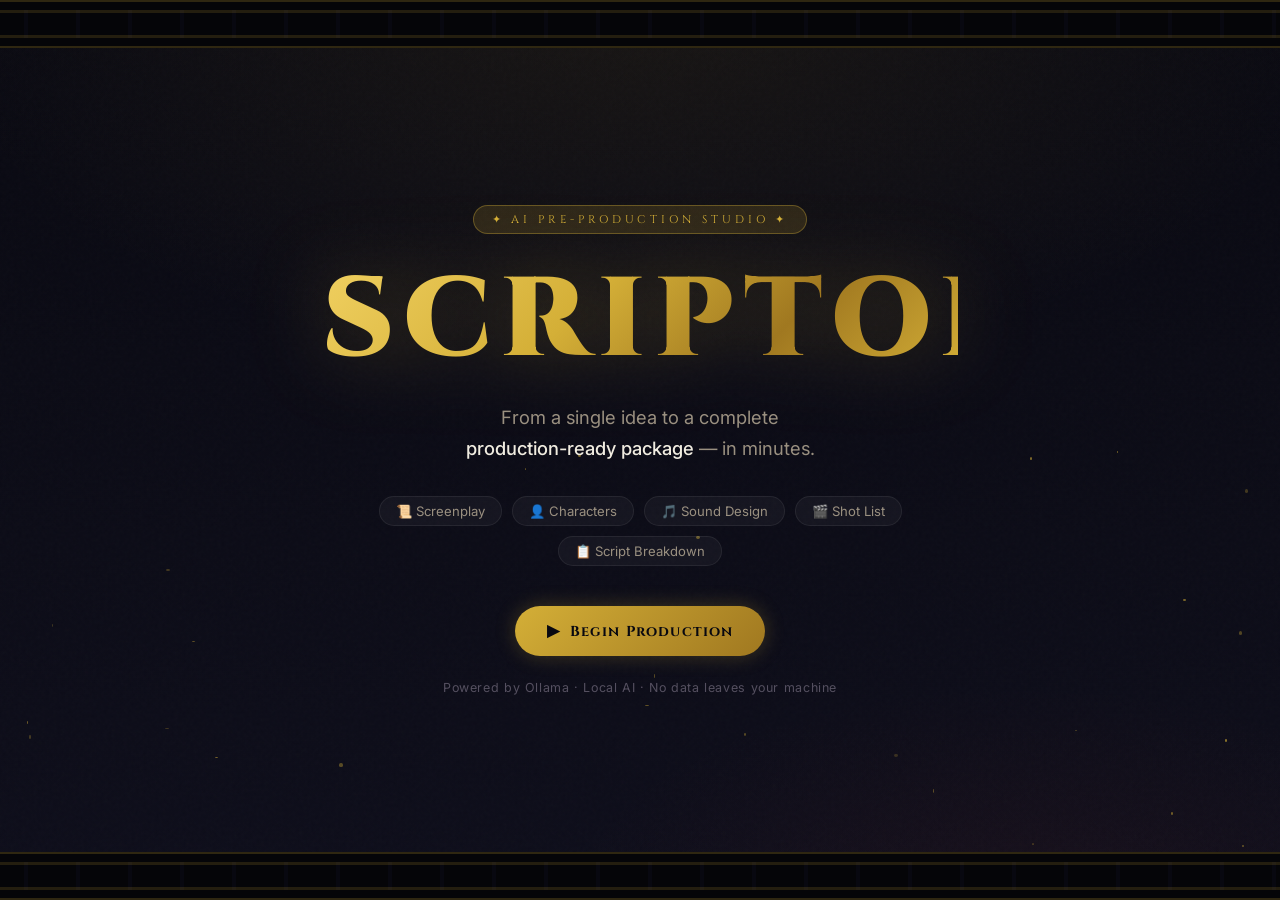
==== templates/index.html @ 1bc59e46 "Initial commit — Scriptoria AI Film Pre-Production Studio" ====
<!doctype html>
<html lang="en">
  <head>
    <meta charset="UTF-8" />
    <meta name="viewport" content="width=device-width, initial-scale=1.0" />
    <title>Scriptoria — AI Film Pre-Production Studio</title>
    <meta
      name="description"
      content="Transform your story idea into a complete, production-ready film package with AI-powered screenplay, characters, shot list, and more."
    />
    <link rel="preconnect" href="https://fonts.googleapis.com" />
    <link rel="preconnect" href="https://fonts.gstatic.com" crossorigin />
    <link
      href="https://fonts.googleapis.com/css2?family=Cinzel:wght@400;600;700;900&family=Inter:wght@300;400;500;600;700&family=Courier+Prime:ital,wght@0,400;0,700;1,400&display=swap"
      rel="stylesheet"
    />
    <link rel="stylesheet" href="/static/css/style.css" />
  </head>
  <body>
    <!-- ═══════════════════════════════════════════════════════════════════════
       LANDING PAGE
  ═══════════════════════════════════════════════════════════════════════ -->
    <div id="page-landing" class="page active">
      <!-- Film grain overlay -->
      <div class="film-grain"></div>

      <!-- Animated film strip top -->
      <div class="film-strip top">
        <div class="strip-holes"></div>
      </div>

      <!-- Hero content -->
      <div class="landing-content">
        <div class="logo-badge">✦ AI PRE-PRODUCTION STUDIO ✦</div>
        <h1 class="landing-title">
          <span class="title-line">SCRIPTORIA</span>
        </h1>
        <p class="landing-tagline">
          From a single idea to a complete<br />
          <em>production-ready package</em> — in minutes.
        </p>

        <div class="feature-pills">
          <span class="pill">📜 Screenplay</span>
          <span class="pill">👤 Characters</span>
          <span class="pill">🎵 Sound Design</span>
          <span class="pill">🎬 Shot List</span>
          <span class="pill">📋 Script Breakdown</span>
        </div>

        <button
          id="btn-start"
          class="btn-primary btn-glow"
          onclick="showUserModal()"
        >
          <span class="btn-icon">▶</span>
          Begin Production
        </button>

        <p class="landing-sub">
          Powered by Ollama · Local AI · No data leaves your machine
        </p>
      </div>

      <!-- Animated film strip bottom -->
      <div class="film-strip bottom">
        <div class="strip-holes"></div>
      </div>

      <!-- Floating particles -->
      <div class="particles" id="particles"></div>
    </div>

    <!-- ═══════════════════════════════════════════════════════════════════════
       USER MODAL
  ═══════════════════════════════════════════════════════════════════════ -->
    <div
      id="modal-overlay"
      class="modal-overlay hidden"
      onclick="closeModalOutside(event)"
    >
      <div class="modal-box" id="modal-box">
        <div class="modal-icon">🎬</div>
        <h2 class="modal-title">Welcome, Director</h2>
        <p class="modal-subtitle">What shall we call you on set?</p>
        <div class="input-group">
          <input
            type="text"
            id="input-name"
            class="modal-input"
            placeholder="Your name..."
            maxlength="40"
            onkeydown="if (event.key === 'Enter') submitName();"
            autocomplete="off"
          />
          <div class="input-underline"></div>
        </div>
        <button id="btn-submit-name" class="btn-primary" onclick="submitName()">
          Enter the Studio →
        </button>
      </div>
    </div>

    <!-- ═══════════════════════════════════════════════════════════════════════
       MAIN APP (Dashboard + Sidebar)
  ═══════════════════════════════════════════════════════════════════════ -->
    <div id="page-app" class="page hidden">
      <!-- Top bar -->
      <header class="topbar">
        <div class="topbar-left">
          <span class="topbar-logo">✦ SCRIPTORIA</span>
        </div>
        <div class="topbar-center" id="topbar-greeting">
          Welcome back, <span id="topbar-name">Director</span>
        </div>
        <div class="topbar-right">
          <span class="status-dot" id="status-dot"></span>
          <span id="status-text">Ready</span>
        </div>
      </header>

      <div class="app-layout">
        <!-- ── SIDEBAR ─────────────────────────────────────────────────── -->
        <aside class="sidebar">
          <div class="sidebar-new-story">
            <button
              class="btn-new-story"
              id="btn-new-story"
              onclick="goToInput()"
            >
              <span>✦</span> New Story
            </button>
          </div>

          <div class="sidebar-section-label">DELIVERABLES</div>
          <nav class="sidebar-nav">
            <button
              class="nav-item locked"
              id="nav-screenplay"
              data-section="screenplay"
              onclick="showSection('screenplay')"
            >
              <span class="nav-icon">📜</span>
              <span class="nav-label">Screenplay</span>
              <span class="nav-lock" id="lock-screenplay">🔒</span>
            </button>
            <button
              class="nav-item locked"
              id="nav-characters"
              data-section="characters"
              onclick="showSection('characters')"
            >
              <span class="nav-icon">👤</span>
              <span class="nav-label">Characters</span>
              <span class="nav-lock" id="lock-characters">🔒</span>
            </button>
            <button
              class="nav-item locked"
              id="nav-sound_design"
              data-section="sound_design"
              onclick="showSection('sound_design')"
            >
              <span class="nav-icon">🎵</span>
              <span class="nav-label">Sound Design</span>
              <span class="nav-lock" id="lock-sound_design">🔒</span>
            </button>
            <button
              class="nav-item locked"
              id="nav-script_breakdown"
              data-section="script_breakdown"
              onclick="showSection('script_breakdown')"
            >
              <span class="nav-icon">📋</span>
              <span class="nav-label">Script Breakdown</span>
              <span class="nav-lock" id="lock-script_breakdown">🔒</span>
            </button>
            <button
              class="nav-item locked"
              id="nav-shot_list"
              data-section="shot_list"
              onclick="showSection('shot_list')"
            >
              <span class="nav-icon">🎬</span>
              <span class="nav-label">Shot List</span>
              <span class="nav-lock" id="lock-shot_list">🔒</span>
            </button>
          </nav>

          <div class="sidebar-divider"></div>
          <div class="sidebar-section-label">EXPORT</div>

          <div class="export-panel" id="export-panel">
            <p class="export-hint">Generate content first to enable exports.</p>
          </div>
        </aside>

        <!-- ── MAIN CONTENT ────────────────────────────────────────────── -->
        <main class="main-content">
          <!-- Story Input Panel -->
          <section id="section-input" class="content-section active">
            <div class="section-header">
              <h2 class="section-title">🎭 Your Story</h2>
              <p class="section-subtitle">
                Describe your film idea. The more detail you provide, the richer
                the output.
              </p>
            </div>

            <div class="story-input-card">
              <div class="card-label">STORY CONCEPT</div>
              <textarea
                id="story-input"
                class="story-textarea"
                placeholder="A retired detective in 1940s Los Angeles is hired to find a missing heiress, only to uncover a conspiracy that reaches the highest levels of the city's power structure. As he digs deeper, he realizes the heiress may not want to be found..."
                rows="8"
                maxlength="3000"
              ></textarea>
              <div class="char-counter">
                <span id="char-count">0</span> / 3000
              </div>

              <div class="generate-row">
                <button
                  id="btn-generate"
                  class="btn-generate"
                  onclick="generateContent()"
                >
                  <span id="btn-generate-icon">⚡</span>
                  <span id="btn-generate-text"
                    >Generate Production Package</span
                  >
                </button>
                <div class="generate-hint">
                  Generates all 5 deliverables simultaneously
                </div>
              </div>
            </div>

            <!-- Progress tracker (hidden until generating) -->
            <div id="progress-tracker" class="progress-tracker hidden">
              <div class="progress-item" id="prog-screenplay">
                <span class="prog-icon">📜</span>
                <span class="prog-label">Screenplay</span>
                <span class="prog-status">⏳</span>
              </div>
              <div class="progress-item" id="prog-characters">
                <span class="prog-icon">👤</span>
                <span class="prog-label">Characters</span>
                <span class="prog-status">⏳</span>
              </div>
              <div class="progress-item" id="prog-sound_design">
                <span class="prog-icon">🎵</span>
                <span class="prog-label">Sound Design</span>
                <span class="prog-status">⏳</span>
              </div>
              <div class="progress-item" id="prog-script_breakdown">
                <span class="prog-icon">📋</span>
                <span class="prog-label">Script Breakdown</span>
                <span class="prog-status">⏳</span>
              </div>
              <div class="progress-item" id="prog-shot_list">
                <span class="prog-icon">🎬</span>
                <span class="prog-label">Shot List</span>
                <span class="prog-status">⏳</span>
              </div>
            </div>
          </section>

          <!-- Content Sections (one per deliverable) -->
          <section
            id="section-screenplay"
            class="content-section hidden"
            data-key="screenplay"
          ></section>
          <section
            id="section-characters"
            class="content-section hidden"
            data-key="characters"
          ></section>
          <section
            id="section-sound_design"
            class="content-section hidden"
            data-key="sound_design"
          ></section>
          <section
            id="section-script_breakdown"
            class="content-section hidden"
            data-key="script_breakdown"
          ></section>
          <section
            id="section-shot_list"
            class="content-section hidden"
            data-key="shot_list"
          ></section>
        </main>
      </div>
    </div>

    <!-- Toast notification -->
    <div id="toast" class="toast hidden"></div>

    <script src="/static/js/main.js"></script>
  </body>
</html>
---- static/css/style.css ----
/* ═══════════════════════════════════════════════════════════════════════════
   SCRIPTORIA — Main Stylesheet
   Cinema-dark aesthetic with gold accents
═══════════════════════════════════════════════════════════════════════════ */

/* ── Reset & Base ─────────────────────────────────────────────────────── */
*,
*::before,
*::after {
  box-sizing: border-box;
  margin: 0;
  padding: 0;
}

:root {
  --bg-deep: #080810;
  --bg-dark: #0d0d1a;
  --bg-card: #12121f;
  --bg-card2: #1a1a2e;
  --border: rgba(255, 255, 255, 0.07);
  --border-gold: rgba(212, 175, 55, 0.35);

  --gold: #d4af37;
  --gold-light: #f0d060;
  --gold-dim: rgba(212, 175, 55, 0.15);
  --red-film: #c0392b;
  --teal: #00b4d8;

  --text-primary: #f0ece0;
  --text-secondary: #9a9080;
  --text-muted: #555060;

  --sidebar-w: 260px;
  --topbar-h: 58px;
  --radius: 12px;
  --radius-sm: 8px;

  --shadow-gold: 0 0 30px rgba(212, 175, 55, 0.12);
  --shadow-card: 0 4px 24px rgba(0, 0, 0, 0.5);

  --transition: 0.25s cubic-bezier(0.4, 0, 0.2, 1);
}

html,
body {
  height: 100%;
  font-family: "Inter", sans-serif;
  background: var(--bg-deep);
  color: var(--text-primary);
  overflow-x: hidden;
}

/* ── Page System ──────────────────────────────────────────────────────── */
.page {
  position: fixed;
  inset: 0;
  transition:
    opacity 0.6s ease,
    transform 0.6s ease;
}
.page.active {
  opacity: 1;
  transform: translateY(0);
  pointer-events: all;
  z-index: 10;
}
.page.hidden {
  opacity: 0;
  transform: translateY(20px);
  pointer-events: none;
  z-index: 1;
}

/* ══════════════════════════════════════════════════════════════════════════
   LANDING PAGE
══════════════════════════════════════════════════════════════════════════ */
#page-landing {
  display: flex;
  flex-direction: column;
  align-items: center;
  justify-content: center;
  background:
    radial-gradient(
      ellipse 80% 60% at 50% 0%,
      rgba(212, 175, 55, 0.08) 0%,
      transparent 70%
    ),
    radial-gradient(
      ellipse 60% 40% at 80% 100%,
      rgba(192, 57, 43, 0.06) 0%,
      transparent 60%
    ),
    linear-gradient(180deg, #080810 0%, #0d0d1a 100%);
  overflow: hidden;
}

/* Film grain */
.film-grain {
  position: absolute;
  inset: 0;
  background-image: url("data:image/svg+xml,%3Csvg viewBox='0 0 256 256' xmlns='http://www.w3.org/2000/svg'%3E%3Cfilter id='noise'%3E%3CfeTurbulence type='fractalNoise' baseFrequency='0.9' numOctaves='4' stitchTiles='stitch'/%3E%3C/filter%3E%3Crect width='100%25' height='100%25' filter='url(%23noise)' opacity='0.04'/%3E%3C/svg%3E");
  pointer-events: none;
  z-index: 0;
  opacity: 0.6;
}

/* Film strips */
.film-strip {
  position: absolute;
  left: 0;
  right: 0;
  height: 48px;
  background: #050508;
  border-top: 2px solid rgba(212, 175, 55, 0.2);
  border-bottom: 2px solid rgba(212, 175, 55, 0.2);
  display: flex;
  align-items: center;
  overflow: hidden;
  z-index: 2;
}
.film-strip.top {
  top: 0;
}
.film-strip.bottom {
  bottom: 0;
}

.film-strip::before {
  content: "";
  display: block;
  width: 200%;
  height: 28px;
  background: repeating-linear-gradient(
    90deg,
    transparent 0px,
    transparent 24px,
    var(--bg-deep) 24px,
    var(--bg-deep) 28px,
    transparent 28px,
    transparent 52px
  );
  border-top: 3px solid rgba(212, 175, 55, 0.15);
  border-bottom: 3px solid rgba(212, 175, 55, 0.15);
  animation: filmroll 8s linear infinite;
}

@keyframes filmroll {
  from {
    transform: translateX(0);
  }
  to {
    transform: translateX(-50%);
  }
}

/* Landing content */
.landing-content {
  position: relative;
  z-index: 5;
  text-align: center;
  padding: 0 2rem;
  max-width: 700px;
  animation: fadeUp 1s ease both;
}

@keyframes fadeUp {
  from {
    opacity: 0;
    transform: translateY(40px);
  }
  to {
    opacity: 1;
    transform: translateY(0);
  }
}

.logo-badge {
  display: inline-block;
  font-family: "Cinzel", serif;
  font-size: 0.7rem;
  letter-spacing: 0.35em;
  color: var(--gold);
  border: 1px solid var(--border-gold);
  padding: 6px 18px;
  border-radius: 100px;
  margin-bottom: 2rem;
  background: var(--gold-dim);
  animation: fadeUp 1s 0.2s ease both;
}

.landing-title {
  font-family: "Cinzel", serif;
  font-size: clamp(3.5rem, 10vw, 7rem);
  font-weight: 900;
  letter-spacing: 0.08em;
  line-height: 1;
  background: linear-gradient(
    135deg,
    #f0d060 0%,
    #d4af37 40%,
    #a07820 70%,
    #d4af37 100%
  );
  -webkit-background-clip: text;
  -webkit-text-fill-color: transparent;
  background-clip: text;
  text-shadow: none;
  margin-bottom: 1.5rem;
  animation: fadeUp 1s 0.3s ease both;
  filter: drop-shadow(0 0 40px rgba(212, 175, 55, 0.3));
}

.landing-tagline {
  font-size: 1.15rem;
  color: var(--text-secondary);
  line-height: 1.7;
  margin-bottom: 2rem;
  animation: fadeUp 1s 0.4s ease both;
}
.landing-tagline em {
  color: var(--text-primary);
  font-style: normal;
  font-weight: 500;
}

.feature-pills {
  display: flex;
  flex-wrap: wrap;
  gap: 10px;
  justify-content: center;
  margin-bottom: 2.5rem;
  animation: fadeUp 1s 0.5s ease both;
}

.pill {
  background: rgba(255, 255, 255, 0.04);
  border: 1px solid var(--border);
  border-radius: 100px;
  padding: 6px 16px;
  font-size: 0.82rem;
  color: var(--text-secondary);
  transition: var(--transition);
}
.pill:hover {
  border-color: var(--border-gold);
  color: var(--gold);
  background: var(--gold-dim);
}

.landing-sub {
  margin-top: 1.5rem;
  font-size: 0.78rem;
  color: var(--text-muted);
  letter-spacing: 0.05em;
  animation: fadeUp 1s 0.7s ease both;
}

/* Particles */
.particles {
  position: absolute;
  inset: 0;
  pointer-events: none;
  z-index: 1;
}
.particle {
  position: absolute;
  width: 2px;
  height: 2px;
  background: var(--gold);
  border-radius: 50%;
  opacity: 0;
  animation: float-particle linear infinite;
}
@keyframes float-particle {
  0% {
    opacity: 0;
    transform: translateY(0) scale(0);
  }
  10% {
    opacity: 0.6;
    transform: translateY(-20px) scale(1);
  }
  90% {
    opacity: 0.3;
  }
  100% {
    opacity: 0;
    transform: translateY(-120px) scale(0.5);
  }
}

/* ══════════════════════════════════════════════════════════════════════════
   BUTTONS
══════════════════════════════════════════════════════════════════════════ */
.btn-primary {
  display: inline-flex;
  align-items: center;
  gap: 10px;
  background: linear-gradient(135deg, #d4af37, #a07820);
  color: #080810;
  font-family: "Cinzel", serif;
  font-weight: 700;
  font-size: 0.9rem;
  letter-spacing: 0.08em;
  padding: 14px 32px;
  border: none;
  border-radius: 100px;
  cursor: pointer;
  transition: var(--transition);
  position: relative;
  overflow: hidden;
  animation: fadeUp 1s 0.6s ease both;
}
.btn-primary::after {
  content: "";
  position: absolute;
  inset: 0;
  background: linear-gradient(135deg, rgba(255, 255, 255, 0.2), transparent);
  opacity: 0;
  transition: var(--transition);
}
.btn-primary:hover {
  transform: translateY(-2px);
  box-shadow: 0 8px 30px rgba(212, 175, 55, 0.4);
}
.btn-primary:hover::after {
  opacity: 1;
}
.btn-primary:active {
  transform: translateY(0);
}

.btn-glow {
  box-shadow: 0 0 20px rgba(212, 175, 55, 0.25);
}

.btn-icon {
  font-size: 1rem;
}

/* ══════════════════════════════════════════════════════════════════════════
   MODAL
══════════════════════════════════════════════════════════════════════════ */
.modal-overlay {
  position: fixed;
  inset: 0;
  background: rgba(5, 5, 12, 0.85);
  backdrop-filter: blur(8px);
  display: flex;
  align-items: center;
  justify-content: center;
  z-index: 100;
  transition: opacity 0.3s ease;
}
.modal-overlay.hidden {
  opacity: 0;
  pointer-events: none;
}

.modal-box {
  background: linear-gradient(145deg, #1a1a2e, #12121f);
  border: 1px solid var(--border-gold);
  border-radius: 20px;
  padding: 3rem 2.5rem;
  width: min(420px, 90vw);
  text-align: center;
  box-shadow:
    0 0 60px rgba(212, 175, 55, 0.15),
    var(--shadow-card);
  animation: modalIn 0.4s cubic-bezier(0.34, 1.56, 0.64, 1) both;
}
@keyframes modalIn {
  from {
    opacity: 0;
    transform: scale(0.85) translateY(20px);
  }
  to {
    opacity: 1;
    transform: scale(1) translateY(0);
  }
}

.modal-icon {
  font-size: 3rem;
  margin-bottom: 1rem;
}
.modal-title {
  font-family: "Cinzel", serif;
  font-size: 1.6rem;
  color: var(--gold);
  margin-bottom: 0.5rem;
}
.modal-subtitle {
  color: var(--text-secondary);
  font-size: 0.9rem;
  margin-bottom: 2rem;
}

.input-group {
  position: relative;
  margin-bottom: 1.5rem;
}
.modal-input {
  width: 100%;
  background: rgba(255, 255, 255, 0.04);
  border: 1px solid var(--border);
  border-radius: var(--radius-sm);
  padding: 14px 18px;
  color: var(--text-primary);
  font-family: "Inter", sans-serif;
  font-size: 1rem;
  outline: none;
  transition: var(--transition);
}
.modal-input:focus {
  border-color: var(--gold);
  background: rgba(212, 175, 55, 0.05);
  box-shadow: 0 0 0 3px rgba(212, 175, 55, 0.1);
}
.modal-input::placeholder {
  color: var(--text-muted);
}

/* ══════════════════════════════════════════════════════════════════════════
   APP LAYOUT
══════════════════════════════════════════════════════════════════════════ */
#page-app {
  display: flex;
  flex-direction: column;
  background: var(--bg-deep);
  overflow: hidden;
}

/* Top bar */
.topbar {
  height: var(--topbar-h);
  background: rgba(13, 13, 26, 0.95);
  border-bottom: 1px solid var(--border);
  display: flex;
  align-items: center;
  justify-content: space-between;
  padding: 0 1.5rem;
  position: relative;
  z-index: 50;
  backdrop-filter: blur(10px);
  flex-shrink: 0;
}

.topbar-logo {
  font-family: "Cinzel", serif;
  font-size: 1rem;
  font-weight: 700;
  color: var(--gold);
  letter-spacing: 0.1em;
}
.topbar-center {
  font-size: 0.85rem;
  color: var(--text-secondary);
}
.topbar-right {
  display: flex;
  align-items: center;
  gap: 8px;
  font-size: 0.8rem;
  color: var(--text-secondary);
}
.status-dot {
  width: 8px;
  height: 8px;
  border-radius: 50%;
  background: var(--text-muted);
  transition: var(--transition);
}
.status-dot.active {
  background: #2ecc71;
  box-shadow: 0 0 8px rgba(46, 204, 113, 0.5);
}
.status-dot.loading {
  background: var(--gold);
  animation: pulse-dot 1s ease infinite;
}
.status-dot.error {
  background: var(--red-film);
}

@keyframes pulse-dot {
  0%,
  100% {
    opacity: 1;
    transform: scale(1);
  }
  50% {
    opacity: 0.5;
    transform: scale(0.8);
  }
}

/* App layout */
.app-layout {
  display: flex;
  flex: 1;
  overflow: hidden;
  height: calc(100vh - var(--topbar-h));
}

/* ── SIDEBAR ──────────────────────────────────────────────────────────── */
.sidebar {
  width: var(--sidebar-w);
  background: var(--bg-card);
  border-right: 1px solid var(--border);
  display: flex;
  flex-direction: column;
  padding: 1.5rem 0;
  overflow-y: auto;
  flex-shrink: 0;
}

.sidebar-new-story {
  padding: 0 0.75rem 1.25rem;
}

.btn-new-story {
  display: flex;
  align-items: center;
  justify-content: center;
  gap: 8px;
  width: 100%;
  padding: 11px 16px;
  border-radius: var(--radius-sm);
  border: 1px solid var(--border-gold);
  background: var(--gold-dim);
  color: var(--gold);
  font-family: "Cinzel", serif;
  font-size: 0.82rem;
  font-weight: 700;
  letter-spacing: 0.08em;
  cursor: pointer;
  transition: var(--transition);
}
.btn-new-story:hover {
  background: rgba(212, 175, 55, 0.25);
  box-shadow: 0 0 18px rgba(212, 175, 55, 0.2);
  transform: translateY(-1px);
}
.btn-new-story:active {
  transform: translateY(0);
}

.sidebar-section-label {
  font-size: 0.65rem;
  letter-spacing: 0.15em;
  color: var(--text-muted);
  padding: 0 1.25rem;
  margin-bottom: 0.75rem;
  font-weight: 600;
}

.sidebar-nav {
  display: flex;
  flex-direction: column;
  gap: 4px;
  padding: 0 0.75rem;
}

.nav-item {
  display: flex;
  align-items: center;
  gap: 10px;
  padding: 11px 14px;
  border-radius: var(--radius-sm);
  border: none;
  background: transparent;
  color: var(--text-secondary);
  font-family: "Inter", sans-serif;
  font-size: 0.85rem;
  cursor: pointer;
  transition: var(--transition);
  text-align: left;
  width: 100%;
  position: relative;
}
.nav-item:hover:not(.locked) {
  background: rgba(212, 175, 55, 0.08);
  color: var(--text-primary);
}
.nav-item.active {
  background: var(--gold-dim);
  color: var(--gold);
  border: 1px solid var(--border-gold);
}
.nav-item.locked {
  opacity: 0.4;
  cursor: not-allowed;
}
.nav-icon {
  font-size: 1rem;
  flex-shrink: 0;
}
.nav-label {
  flex: 1;
}
.nav-lock {
  font-size: 0.7rem;
  margin-left: auto;
}

.sidebar-divider {
  height: 1px;
  background: var(--border);
  margin: 1.25rem 1rem;
}

/* Export panel */
.export-panel {
  padding: 0 0.75rem;
}
.export-hint {
  font-size: 0.78rem;
  color: var(--text-muted);
  text-align: center;
  padding: 1rem;
  border: 1px dashed var(--border);
  border-radius: var(--radius-sm);
  line-height: 1.5;
}

.export-section-label {
  font-size: 0.72rem;
  color: var(--text-muted);
  margin-bottom: 6px;
  font-weight: 600;
  letter-spacing: 0.05em;
}
.export-buttons {
  display: flex;
  flex-direction: column;
  gap: 6px;
  margin-bottom: 1rem;
}
.btn-export {
  display: flex;
  align-items: center;
  gap: 8px;
  padding: 9px 12px;
  border-radius: var(--radius-sm);
  border: 1px solid var(--border);
  background: rgba(255, 255, 255, 0.03);
  color: var(--text-secondary);
  font-size: 0.8rem;
  cursor: pointer;
  transition: var(--transition);
  width: 100%;
  font-family: "Inter", sans-serif;
}
.btn-export:hover {
  border-color: var(--border-gold);
  color: var(--gold);
  background: var(--gold-dim);
}
.btn-export .fmt-badge {
  font-size: 0.65rem;
  font-weight: 700;
  letter-spacing: 0.05em;
  padding: 2px 6px;
  border-radius: 4px;
  background: rgba(255, 255, 255, 0.08);
  margin-left: auto;
}

/* ── MAIN CONTENT ─────────────────────────────────────────────────────── */
.main-content {
  flex: 1;
  overflow-y: auto;
  padding: 2rem;
  background: var(--bg-deep);
}

.content-section {
  display: none;
}
.content-section.active {
  display: block;
  animation: fadeUp 0.4s ease both;
}

.section-header {
  margin-bottom: 1.5rem;
}
.section-title {
  font-family: "Cinzel", serif;
  font-size: 1.5rem;
  color: var(--gold);
  margin-bottom: 0.4rem;
}
.section-subtitle {
  color: var(--text-secondary);
  font-size: 0.88rem;
}

/* Story input card */
.story-input-card {
  background: var(--bg-card);
  border: 1px solid var(--border);
  border-radius: var(--radius);
  padding: 1.5rem;
  margin-bottom: 1.5rem;
  transition: var(--transition);
}
.story-input-card:focus-within {
  border-color: var(--border-gold);
  box-shadow: var(--shadow-gold);
}

.card-label {
  font-size: 0.65rem;
  letter-spacing: 0.15em;
  color: var(--text-muted);
  font-weight: 600;
  margin-bottom: 0.75rem;
}

.story-textarea {
  width: 100%;
  background: transparent;
  border: none;
  outline: none;
  color: var(--text-primary);
  font-family: "Inter", sans-serif;
  font-size: 0.95rem;
  line-height: 1.7;
  resize: vertical;
  min-height: 160px;
}
.story-textarea::placeholder {
  color: var(--text-muted);
  font-style: italic;
}

.char-counter {
  text-align: right;
  font-size: 0.75rem;
  color: var(--text-muted);
  margin-top: 0.5rem;
  margin-bottom: 1rem;
}

.generate-row {
  display: flex;
  align-items: center;
  gap: 1rem;
  flex-wrap: wrap;
}

.btn-generate {
  display: inline-flex;
  align-items: center;
  gap: 10px;
  background: linear-gradient(135deg, #d4af37, #a07820);
  color: #080810;
  font-family: "Cinzel", serif;
  font-weight: 700;
  font-size: 0.88rem;
  letter-spacing: 0.06em;
  padding: 13px 28px;
  border: none;
  border-radius: 100px;
  cursor: pointer;
  transition: var(--transition);
  position: relative;
  overflow: hidden;
}
.btn-generate:hover:not(:disabled) {
  transform: translateY(-2px);
  box-shadow: 0 8px 30px rgba(212, 175, 55, 0.4);
}
.btn-generate:disabled {
  opacity: 0.6;
  cursor: not-allowed;
  transform: none;
}
.btn-generate.generating {
  background: linear-gradient(135deg, #555, #333);
  color: var(--text-secondary);
}

.generate-hint {
  font-size: 0.78rem;
  color: var(--text-muted);
}

/* Spinner */
.spinner {
  width: 16px;
  height: 16px;
  border: 2px solid rgba(0, 0, 0, 0.3);
  border-top-color: #080810;
  border-radius: 50%;
  animation: spin 0.7s linear infinite;
  display: inline-block;
}
@keyframes spin {
  to {
    transform: rotate(360deg);
  }
}

/* Progress tracker */
.progress-tracker {
  background: var(--bg-card);
  border: 1px solid var(--border);
  border-radius: var(--radius);
  padding: 1.25rem 1.5rem;
  display: flex;
  flex-direction: column;
  gap: 10px;
}
.progress-tracker.hidden {
  display: none;
}

.progress-item {
  display: flex;
  align-items: center;
  gap: 12px;
  padding: 8px 12px;
  border-radius: var(--radius-sm);
  background: rgba(255, 255, 255, 0.02);
  transition: var(--transition);
}
.progress-item.done {
  background: rgba(46, 204, 113, 0.06);
}
.progress-item.error {
  background: rgba(192, 57, 43, 0.06);
}

.prog-icon {
  font-size: 1rem;
}
.prog-label {
  flex: 1;
  font-size: 0.85rem;
  color: var(--text-secondary);
}
.prog-status {
  font-size: 0.85rem;
}

/* ── CONTENT OUTPUT SECTIONS ──────────────────────────────────────────── */
.output-header {
  display: flex;
  align-items: center;
  justify-content: space-between;
  margin-bottom: 1.5rem;
  flex-wrap: wrap;
  gap: 1rem;
}
.output-title {
  font-family: "Cinzel", serif;
  font-size: 1.4rem;
  color: var(--gold);
}
.output-meta {
  font-size: 0.78rem;
  color: var(--text-muted);
}

.output-card {
  background: var(--bg-card);
  border: 1px solid var(--border);
  border-radius: var(--radius);
  padding: 2rem;
  line-height: 1.8;
  font-family: "Courier Prime", monospace;
  font-size: 0.88rem;
  color: var(--text-primary);
  white-space: pre-wrap;
  word-break: break-word;
  max-height: 70vh;
  overflow-y: auto;
  box-shadow: var(--shadow-card);
}

/* Screenplay-specific styling */
#section-screenplay .output-card {
  background: #faf8f0;
  color: #1a1a1a;
  border-color: #ddd;
}

/* Scrollbar */
.output-card::-webkit-scrollbar {
  width: 6px;
}
.output-card::-webkit-scrollbar-track {
  background: transparent;
}
.output-card::-webkit-scrollbar-thumb {
  background: var(--border);
  border-radius: 3px;
}
.output-card::-webkit-scrollbar-thumb:hover {
  background: var(--border-gold);
}

/* ── TOAST ────────────────────────────────────────────────────────────── */
.toast {
  position: fixed;
  bottom: 2rem;
  left: 50%;
  transform: translateX(-50%) translateY(20px);
  background: var(--bg-card2);
  border: 1px solid var(--border-gold);
  color: var(--text-primary);
  padding: 12px 24px;
  border-radius: 100px;
  font-size: 0.85rem;
  z-index: 999;
  opacity: 0;
  transition:
    opacity 0.3s ease,
    transform 0.3s ease;
  pointer-events: none;
  white-space: nowrap;
}
.toast.show {
  opacity: 1;
  transform: translateX(-50%) translateY(0);
}
.toast.hidden {
  display: none;
}

/* ── SCROLLBAR (global) ───────────────────────────────────────────────── */
::-webkit-scrollbar {
  width: 6px;
}
::-webkit-scrollbar-track {
  background: transparent;
}
::-webkit-scrollbar-thumb {
  background: var(--border);
  border-radius: 3px;
}

/* ── RESPONSIVE ───────────────────────────────────────────────────────── */
@media (max-width: 768px) {
  .sidebar {
    width: 200px;
  }
  .main-content {
    padding: 1rem;
  }
  .landing-title {
    font-size: 3rem;
  }
}
@media (max-width: 560px) {
  .app-layout {
    flex-direction: column;
  }
  .sidebar {
    width: 100%;
    height: auto;
    border-right: none;
    border-bottom: 1px solid var(--border);
  }
  .sidebar-nav {
    flex-direction: row;
    flex-wrap: wrap;
  }
  .nav-item {
    flex: 1;
    min-width: 80px;
    justify-content: center;
  }
  .nav-label {
    display: none;
  }
}
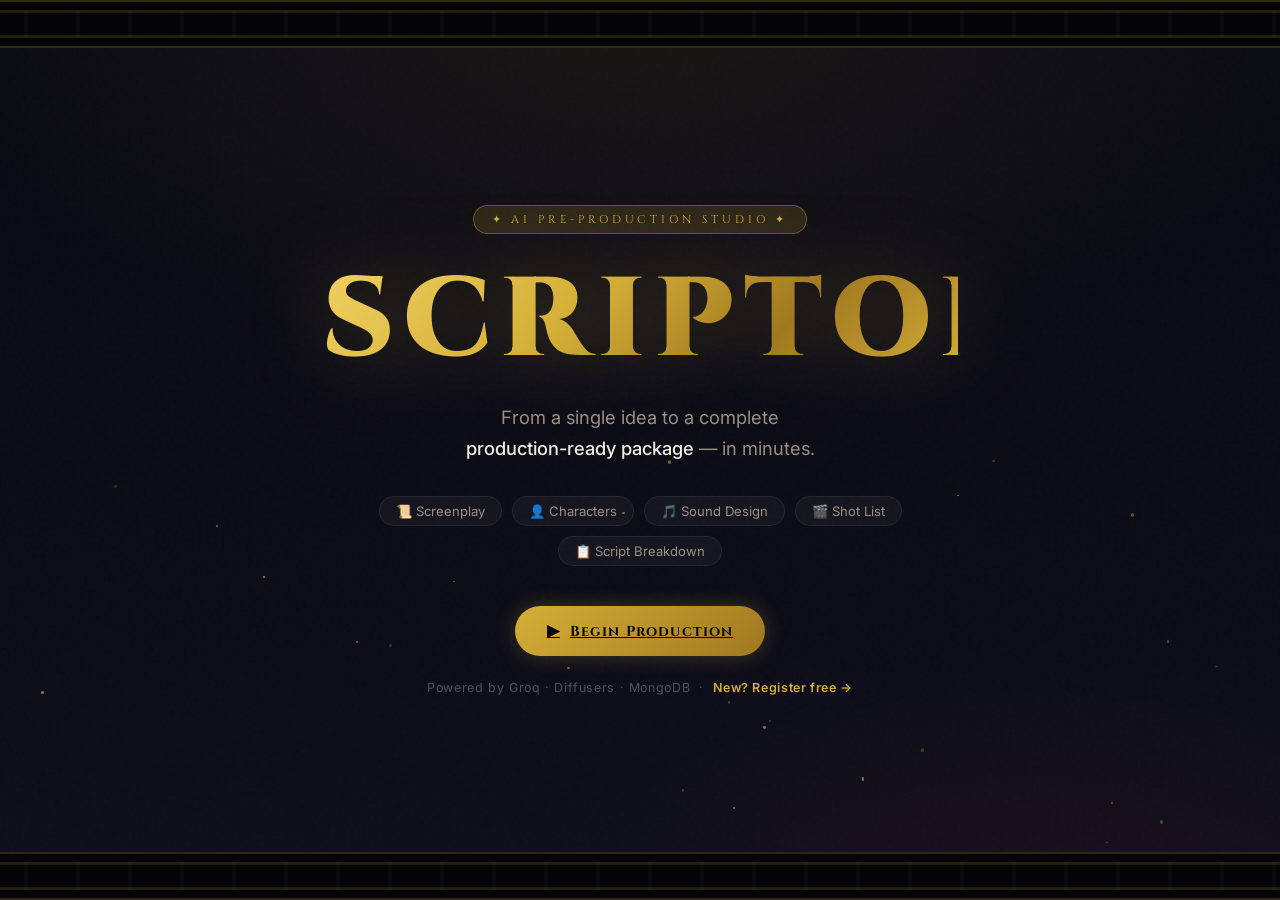
==== commit c09f0567: "feat: complete refactoring of auth flow and image generation - Switched from SQLite to MongoDB local" ====
--- a/templates/index.html
+++ b/templates/index.html
@@ -48,17 +48,19 @@
           <span class="pill">📋 Script Breakdown</span>
         </div>
 
-        <button
+        <a
           id="btn-start"
           class="btn-primary btn-glow"
-          onclick="showUserModal()"
+          href="/login"
         >
           <span class="btn-icon">▶</span>
           Begin Production
-        </button>
+        </a>
 
         <p class="landing-sub">
-          Powered by Ollama · Local AI · No data leaves your machine
+          Powered by Groq · Diffusers · MongoDB
+          &nbsp;·&nbsp;
+          <a href="/register" style="color:var(--gold);text-decoration:none;font-weight:600;">New? Register free →</a>
         </p>
       </div>
 
@@ -72,7 +74,7 @@
     </div>
 
     <!-- ═══════════════════════════════════════════════════════════════════════
-       USER MODAL
+       AUTH MODAL  (Login / Register tabs)
   ═══════════════════════════════════════════════════════════════════════ -->
     <div
       id="modal-overlay"
@@ -81,23 +83,128 @@
     >
       <div class="modal-box" id="modal-box">
         <div class="modal-icon">🎬</div>
-        <h2 class="modal-title">Welcome, Director</h2>
-        <p class="modal-subtitle">What shall we call you on set?</p>
-        <div class="input-group">
-          <input
-            type="text"
-            id="input-name"
-            class="modal-input"
-            placeholder="Your name..."
-            maxlength="40"
-            onkeydown="if (event.key === 'Enter') submitName();"
-            autocomplete="off"
-          />
-          <div class="input-underline"></div>
+        <h2 class="modal-title">SCRIPTORIA</h2>
+        <p class="modal-subtitle">Your AI Film Pre-Production Studio</p>
+
+        <!-- Tab switcher -->
+        <div class="auth-tabs">
+          <button id="tab-login"    class="auth-tab active" onclick="switchTab('login')">Sign In</button>
+          <button id="tab-register" class="auth-tab"        onclick="switchTab('register')">Create Account</button>
         </div>
-        <button id="btn-submit-name" class="btn-primary" onclick="submitName()">
-          Enter the Studio →
-        </button>
+
+        <!-- Error / success message -->
+        <div id="auth-msg" class="auth-msg hidden"></div>
+
+        <!-- ── LOGIN FORM ── -->
+        <form id="form-login" class="auth-form" onsubmit="submitLogin(event)" autocomplete="on">
+          <div class="input-group">
+            <label class="input-label" for="login-email">📧 Email Address</label>
+            <input
+              type="email"
+              id="login-email"
+              class="modal-input"
+              placeholder="director@studio.com"
+              autocomplete="email"
+              required
+              oninput="validateLoginEmail(this)"
+            />
+            <span class="field-indicator" id="ind-login-email"></span>
+          </div>
+          <div class="input-group">
+            <label class="input-label" for="login-password">🔑 Password</label>
+            <div class="pw-wrap">
+              <input
+                type="password"
+                id="login-password"
+                class="modal-input"
+                placeholder="Enter your password"
+                autocomplete="current-password"
+                required
+              />
+              <button type="button" class="pw-toggle" onclick="togglePw('login-password', this)" title="Show/hide password">👁</button>
+            </div>
+          </div>
+          <button id="btn-login" class="btn-auth-submit" type="submit">
+            <span class="btn-auth-content">
+              <span id="btn-login-icon">✦</span>
+              <span id="btn-login-text">Enter the Studio</span>
+            </span>
+          </button>
+          <p class="auth-switch">No account yet? <a href="#" onclick="switchTab('register'); return false;">Create one free →</a></p>
+        </form>
+
+        <!-- ── REGISTER FORM ── -->
+        <form id="form-register" class="auth-form hidden" onsubmit="submitRegister(event)" autocomplete="on">
+          <div class="input-group">
+            <label class="input-label" for="reg-name">👤 Your Name</label>
+            <input
+              type="text"
+              id="reg-name"
+              class="modal-input"
+              placeholder="e.g. Stanley Kubrick"
+              maxlength="60"
+              required
+              oninput="validateField(this, v => v.trim().length >= 2, 'ind-reg-name')"
+            />
+            <span class="field-indicator" id="ind-reg-name"></span>
+          </div>
+          <div class="input-group">
+            <label class="input-label" for="reg-email">📧 Email Address</label>
+            <input
+              type="email"
+              id="reg-email"
+              class="modal-input"
+              placeholder="director@studio.com"
+              autocomplete="email"
+              required
+              oninput="validateRegEmail(this)"
+            />
+            <span class="field-indicator" id="ind-reg-email"></span>
+          </div>
+          <div class="input-group">
+            <label class="input-label" for="reg-password">🔑 Password <span class="label-hint">(min. 6 chars)</span></label>
+            <div class="pw-wrap">
+              <input
+                type="password"
+                id="reg-password"
+                class="modal-input"
+                placeholder="Create a strong password"
+                autocomplete="new-password"
+                required
+                oninput="onPasswordInput(this)"
+              />
+              <button type="button" class="pw-toggle" onclick="togglePw('reg-password', this)" title="Show/hide password">👁</button>
+            </div>
+            <!-- Password strength meter -->
+            <div class="pw-strength-bar">
+              <div class="pw-strength-fill" id="pw-strength-fill"></div>
+            </div>
+            <div class="pw-strength-label" id="pw-strength-label"></div>
+          </div>
+          <div class="input-group">
+            <label class="input-label" for="reg-confirm">✔️ Confirm Password</label>
+            <div class="pw-wrap">
+              <input
+                type="password"
+                id="reg-confirm"
+                class="modal-input"
+                placeholder="Repeat your password"
+                autocomplete="new-password"
+                required
+                oninput="checkConfirm(this)"
+              />
+              <button type="button" class="pw-toggle" onclick="togglePw('reg-confirm', this)" title="Show/hide password">👁</button>
+            </div>
+            <span class="field-indicator" id="ind-reg-confirm"></span>
+          </div>
+          <button id="btn-register" class="btn-auth-submit" type="submit">
+            <span class="btn-auth-content">
+              <span id="btn-register-icon">✦</span>
+              <span id="btn-register-text">Create My Account</span>
+            </span>
+          </button>
+          <p class="auth-switch">Already a member? <a href="#" onclick="switchTab('login'); return false;">← Sign in</a></p>
+        </form>
       </div>
     </div>
 
@@ -116,6 +223,7 @@
         <div class="topbar-right">
           <span class="status-dot" id="status-dot"></span>
           <span id="status-text">Ready</span>
+          <button id="btn-logout" class="btn-logout" onclick="logout()">⏏ Logout</button>
         </div>
       </header>
 
--- a/static/css/style.css
+++ b/static/css/style.css
@@ -978,3 +978,669 @@
     display: none;
   }
 }
+
+/* ══════════════════════════════════════════════════════════════════════════
+   SHOT LIST — Cinematic Image Generation
+══════════════════════════════════════════════════════════════════════════ */
+.shot-list-grid {
+  display: grid;
+  grid-template-columns: repeat(auto-fill, minmax(480px, 1fr));
+  gap: 1.5rem;
+}
+
+@media (max-width: 1050px) {
+  .shot-list-grid {
+    grid-template-columns: 1fr;
+  }
+}
+
+.shot-card {
+  background: var(--bg-card);
+  border: 1px solid var(--border);
+  border-radius: var(--radius);
+  overflow: hidden;
+  transition: var(--transition);
+  box-shadow: var(--shadow-card);
+  display: flex;
+  flex-direction: column;
+}
+.shot-card:hover {
+  border-color: var(--border-gold);
+  box-shadow: 0 0 24px rgba(212, 175, 55, 0.08), var(--shadow-card);
+  transform: translateY(-2px);
+}
+
+/* Shot card header */
+.shot-card-header {
+  display: flex;
+  align-items: center;
+  justify-content: space-between;
+  padding: 0.85rem 1.1rem;
+  background: rgba(212, 175, 55, 0.05);
+  border-bottom: 1px solid var(--border);
+  gap: 1rem;
+}
+
+.shot-number {
+  font-family: "Cinzel", serif;
+  font-size: 0.72rem;
+  font-weight: 700;
+  letter-spacing: 0.18em;
+  color: var(--gold);
+}
+
+/* Generate Frame button */
+.btn-gen-image {
+  display: inline-flex;
+  align-items: center;
+  gap: 6px;
+  padding: 7px 14px;
+  border-radius: 100px;
+  border: 1px solid var(--border-gold);
+  background: var(--gold-dim);
+  color: var(--gold);
+  font-size: 0.78rem;
+  font-family: "Inter", sans-serif;
+  font-weight: 600;
+  cursor: pointer;
+  transition: var(--transition);
+  white-space: nowrap;
+  flex-shrink: 0;
+}
+.btn-gen-image:hover:not(:disabled) {
+  background: rgba(212, 175, 55, 0.25);
+  box-shadow: 0 0 16px rgba(212, 175, 55, 0.25);
+  transform: translateY(-1px);
+}
+.btn-gen-image:disabled {
+  opacity: 0.6;
+  cursor: not-allowed;
+  transform: none;
+}
+.gen-img-icon {
+  font-size: 1rem;
+  line-height: 1;
+}
+
+/* Shot description text */
+.shot-description {
+  padding: 1rem 1.1rem;
+  font-family: "Courier Prime", monospace;
+  font-size: 0.82rem;
+  color: var(--text-secondary);
+  line-height: 1.7;
+  white-space: pre-wrap;
+  word-break: break-word;
+  flex: 1;
+  max-height: 200px;
+  overflow-y: auto;
+  border-bottom: 1px solid var(--border);
+}
+
+/* Image area */
+.shot-image-area {
+  position: relative;
+  min-height: 180px;
+  background: #08080f;
+}
+
+/* Placeholder */
+.shot-img-placeholder {
+  display: flex;
+  flex-direction: column;
+  align-items: center;
+  justify-content: center;
+  gap: 0.6rem;
+  padding: 2rem 1rem;
+  color: var(--text-muted);
+  text-align: center;
+  min-height: 160px;
+}
+.shot-img-placeholder span {
+  font-size: 2rem;
+  opacity: 0.5;
+}
+.shot-img-placeholder p {
+  font-size: 0.78rem;
+  max-width: 260px;
+  line-height: 1.5;
+}
+
+/* Cinematic 3-stage loading UI */
+.cine-loading {
+  padding: 1.4rem 1.25rem 1rem;
+  display: flex;
+  flex-direction: column;
+  gap: 1rem;
+}
+
+/* Gold progress bar */
+.cine-film-bar {
+  width: 100%;
+  height: 3px;
+  background: rgba(212,175,55,0.12);
+  border-radius: 2px;
+  overflow: hidden;
+}
+.cine-film-fill {
+  height: 100%;
+  width: 0%;
+  background: linear-gradient(90deg, #a07820, #f0d060, #a07820);
+  border-radius: 2px;
+  transition: width 1.2s cubic-bezier(0.4, 0, 0.2, 1);
+  box-shadow: 0 0 8px rgba(212,175,55,0.5);
+}
+
+/* Stage labels */
+.cine-stages {
+  display: flex;
+  justify-content: space-between;
+  gap: 0.5rem;
+  flex-wrap: wrap;
+}
+.cine-stage {
+  font-size: 0.72rem;
+  color: var(--text-muted);
+  padding: 4px 10px;
+  border-radius: 100px;
+  border: 1px solid transparent;
+  transition: all 0.4s ease;
+  white-space: nowrap;
+}
+.cine-stage.active {
+  color: var(--gold);
+  border-color: var(--border-gold);
+  background: var(--gold-dim);
+  animation: pulse-stage 1.4s ease infinite;
+}
+.cine-stage.done {
+  color: #2ecc71;
+  border-color: rgba(46,204,113,0.3);
+  background: rgba(46,204,113,0.06);
+}
+@keyframes pulse-stage {
+  0%, 100% { opacity: 1; }
+  50%       { opacity: 0.6; }
+}
+
+/* Reuse shimmer for skeleton if needed */
+@keyframes shimmer {
+  0%   { background-position: -200% 0; }
+  100% { background-position:  200% 0; }
+}
+
+/* Generated image wrapper */
+.shot-image-wrapper {
+  position: relative;
+  overflow: hidden;
+  line-height: 0;
+}
+
+/* "✦ AI GENERATED" badge */
+.shot-generated-badge {
+  position: absolute;
+  top: 0.6rem;
+  right: 0.6rem;
+  background: rgba(5,5,12,0.82);
+  border: 1px solid var(--border-gold);
+  color: var(--gold);
+  font-family: "Cinzel", serif;
+  font-size: 0.58rem;
+  font-weight: 700;
+  letter-spacing: 0.18em;
+  padding: 3px 10px;
+  border-radius: 100px;
+  backdrop-filter: blur(6px);
+  pointer-events: none;
+}
+
+.shot-generated-image {
+  width: 100%;
+  height: auto;
+  max-height: 360px;
+  object-fit: cover;
+  display: block;
+  opacity: 0;
+  transition: opacity 0.5s ease;
+}
+.shot-generated-image.loaded {
+  opacity: 1;
+}
+
+/* Hover overlay showing the AI prompt */
+.shot-prompt-overlay {
+  position: absolute;
+  inset: 0;
+  background: linear-gradient(
+    to top,
+    rgba(5, 5, 12, 0.97) 0%,
+    rgba(5, 5, 12, 0.6) 50%,
+    transparent 100%
+  );
+  opacity: 0;
+  transition: opacity 0.35s ease;
+  display: flex;
+  flex-direction: column;
+  justify-content: flex-end;
+  padding: 1rem;
+  cursor: default;
+  line-height: 1.4;
+}
+.shot-image-wrapper:hover .shot-prompt-overlay {
+  opacity: 1;
+}
+.shot-prompt-label {
+  font-family: "Cinzel", serif;
+  font-size: 0.6rem;
+  letter-spacing: 0.2em;
+  color: var(--gold);
+  margin-bottom: 0.4rem;
+}
+.shot-prompt-text {
+  font-size: 0.72rem;
+  color: rgba(240, 236, 224, 0.85);
+  line-height: 1.5;
+  max-height: 120px;
+  overflow: hidden;
+  display: -webkit-box;
+  -webkit-line-clamp: 5;
+  line-clamp: 5;
+  -webkit-box-orient: vertical;
+}
+
+/* Error state */
+.shot-img-error {
+  padding: 1.25rem;
+  font-size: 0.82rem;
+  color: #e74c3c;
+  text-align: center;
+  min-height: 80px;
+  display: flex;
+  align-items: center;
+  justify-content: center;
+}
+
+/* ── HF Setup Card (shown when API key is missing) ──────────────────────── */
+.shot-setup-card {
+  padding: 1.25rem 1.1rem 1rem;
+  display: flex;
+  flex-direction: column;
+  gap: 0.85rem;
+  background: linear-gradient(135deg,
+    rgba(212,175,55,0.04) 0%,
+    rgba(13,13,26,0.6) 100%);
+  border-top: 1px solid rgba(212,175,55,0.15);
+}
+
+.setup-header {
+  display: flex;
+  align-items: center;
+  gap: 0.75rem;
+}
+.setup-icon {
+  font-size: 1.6rem;
+  flex-shrink: 0;
+}
+.setup-title {
+  font-family: "Cinzel", serif;
+  font-size: 0.85rem;
+  color: var(--gold);
+  font-weight: 700;
+}
+.setup-subtitle {
+  font-size: 0.72rem;
+  color: var(--text-muted);
+  margin-top: 2px;
+}
+
+/* Numbered steps */
+.setup-steps {
+  display: flex;
+  flex-direction: column;
+  gap: 0.45rem;
+}
+.setup-step {
+  display: flex;
+  align-items: flex-start;
+  gap: 0.6rem;
+}
+.setup-step-num {
+  width: 20px;
+  height: 20px;
+  border-radius: 50%;
+  background: var(--gold-dim);
+  border: 1px solid var(--border-gold);
+  color: var(--gold);
+  font-size: 0.65rem;
+  font-weight: 700;
+  display: flex;
+  align-items: center;
+  justify-content: center;
+  flex-shrink: 0;
+  margin-top: 1px;
+}
+.setup-step-text {
+  font-size: 0.78rem;
+  color: var(--text-secondary);
+  line-height: 1.5;
+}
+
+/* .env preview */
+.setup-env-preview {
+  background: rgba(0,0,0,0.35);
+  border: 1px solid var(--border);
+  border-radius: var(--radius-sm);
+  padding: 0.6rem 0.85rem;
+  display: flex;
+  align-items: center;
+  gap: 0.75rem;
+  flex-wrap: wrap;
+}
+.setup-env-label {
+  font-size: 0.7rem;
+  color: var(--text-muted);
+  flex-shrink: 0;
+}
+.setup-env-code {
+  font-family: "Courier Prime", monospace;
+  font-size: 0.8rem;
+  color: var(--gold-light);
+  letter-spacing: 0.02em;
+}
+.setup-env-code em {
+  font-style: normal;
+  color: var(--teal);
+}
+
+/* CTA button */
+.btn-setup-link {
+  display: inline-flex;
+  align-items: center;
+  justify-content: center;
+  padding: 9px 20px;
+  border-radius: 100px;
+  background: linear-gradient(135deg, #d4af37, #a07820);
+  color: #080810;
+  font-family: "Cinzel", serif;
+  font-size: 0.78rem;
+  font-weight: 700;
+  letter-spacing: 0.06em;
+  text-decoration: none;
+  transition: var(--transition);
+  align-self: flex-start;
+}
+.btn-setup-link:hover {
+  transform: translateY(-1px);
+  box-shadow: 0 6px 20px rgba(212,175,55,0.35);
+}
+
+/* ══════════════════════════════════════════════════════════════════════════
+   AUTH MODAL — Tabs, forms, messages, logout
+══════════════════════════════════════════════════════════════════════════ */
+
+/* Tab switcher */
+.auth-tabs {
+  display: flex;
+  gap: 0;
+  margin-bottom: 1.5rem;
+  border: 1px solid var(--border-gold);
+  border-radius: 100px;
+  overflow: hidden;
+}
+.auth-tab {
+  flex: 1;
+  padding: 10px 0;
+  background: transparent;
+  border: none;
+  color: var(--text-secondary);
+  font-family: "Cinzel", serif;
+  font-size: 0.82rem;
+  font-weight: 700;
+  letter-spacing: 0.06em;
+  cursor: pointer;
+  transition: var(--transition);
+}
+.auth-tab.active {
+  background: linear-gradient(135deg, #d4af37, #a07820);
+  color: #080810;
+}
+.auth-tab:not(.active):hover {
+  color: var(--gold);
+  background: var(--gold-dim);
+}
+
+/* Form layout */
+.auth-form {
+  text-align: left;
+}
+.auth-form .btn-primary {
+  width: 100%;
+  justify-content: center;
+  margin-top: 0.5rem;
+  animation: none;
+}
+
+/* Input label */
+.input-label {
+  display: block;
+  font-size: 0.75rem;
+  font-weight: 600;
+  letter-spacing: 0.06em;
+  color: var(--text-secondary);
+  margin-bottom: 6px;
+}
+
+/* Password wrap with toggle button */
+.pw-wrap {
+  position: relative;
+}
+.pw-wrap .modal-input {
+  padding-right: 48px;
+}
+.pw-toggle {
+  position: absolute;
+  right: 12px;
+  top: 50%;
+  transform: translateY(-50%);
+  background: none;
+  border: none;
+  cursor: pointer;
+  font-size: 1rem;
+  color: var(--text-muted);
+  padding: 2px 4px;
+  transition: var(--transition);
+}
+.pw-toggle:hover {
+  color: var(--gold);
+}
+
+/* Error / success message */
+.auth-msg {
+  border-radius: var(--radius-sm);
+  padding: 10px 14px;
+  font-size: 0.84rem;
+  margin-bottom: 1rem;
+  text-align: center;
+  animation: fadeUp 0.3s ease both;
+}
+.auth-msg.hidden {
+  display: none;
+}
+.auth-msg-error {
+  background: rgba(192, 57, 43, 0.15);
+  border: 1px solid rgba(192, 57, 43, 0.4);
+  color: #e74c3c;
+}
+.auth-msg-success {
+  background: rgba(46, 204, 113, 0.12);
+  border: 1px solid rgba(46, 204, 113, 0.35);
+  color: #2ecc71;
+}
+
+/* Switch link */
+.auth-switch {
+  text-align: center;
+  margin-top: 1rem;
+  font-size: 0.82rem;
+  color: var(--text-muted);
+}
+.auth-switch a {
+  color: var(--gold);
+  text-decoration: none;
+  font-weight: 600;
+  transition: var(--transition);
+}
+.auth-switch a:hover {
+  color: var(--gold-light);
+  text-decoration: underline;
+}
+
+/* Logout button in topbar */
+.btn-logout {
+  background: rgba(192, 57, 43, 0.12);
+  border: 1px solid rgba(192, 57, 43, 0.3);
+  color: #e57373;
+  font-family: "Inter", sans-serif;
+  font-size: 0.75rem;
+  font-weight: 600;
+  padding: 5px 12px;
+  border-radius: 100px;
+  cursor: pointer;
+  transition: var(--transition);
+  margin-left: 6px;
+}
+.btn-logout:hover {
+  background: rgba(192, 57, 43, 0.25);
+  border-color: rgba(192, 57, 43, 0.6);
+  color: #ff6b6b;
+}
+
+/* Wider modal box for register form (more fields) */
+.modal-box {
+  width: min(460px, 92vw);
+}
+
+/* ── Modal title override: show SCRIPTORIA in Cinzel ── */
+.modal-box .modal-title {
+  font-size: 1.8rem;
+  letter-spacing: 0.12em;
+}
+.modal-box .modal-subtitle {
+  font-size: 0.82rem;
+  margin-bottom: 1.5rem;
+}
+
+/* ── New auth submit button ── */
+.btn-auth-submit {
+  width: 100%;
+  display: flex;
+  align-items: center;
+  justify-content: center;
+  gap: 10px;
+  background: linear-gradient(135deg, #d4af37, #a07820);
+  color: #080810;
+  font-family: "Cinzel", serif;
+  font-weight: 700;
+  font-size: 0.9rem;
+  letter-spacing: 0.08em;
+  padding: 14px 20px;
+  border: none;
+  border-radius: 100px;
+  cursor: pointer;
+  transition: var(--transition);
+  margin-top: 0.5rem;
+  position: relative;
+  overflow: hidden;
+}
+.btn-auth-submit:hover:not(:disabled) {
+  transform: translateY(-2px);
+  box-shadow: 0 8px 28px rgba(212, 175, 55, 0.45);
+}
+.btn-auth-submit:disabled {
+  opacity: 0.7;
+  cursor: not-allowed;
+  transform: none;
+}
+.btn-auth-submit.btn-loading {
+  background: linear-gradient(135deg, #555, #333);
+  color: var(--text-secondary);
+}
+.btn-auth-content {
+  display: flex;
+  align-items: center;
+  gap: 8px;
+}
+
+/* Spinner inside button */
+.btn-spinner {
+  display: inline-block;
+  width: 14px;
+  height: 14px;
+  border: 2px solid rgba(255,255,255,0.25);
+  border-top-color: var(--gold);
+  border-radius: 50%;
+  animation: spin 0.7s linear infinite;
+}
+
+/* ── Field validation indicators ── */
+.field-indicator {
+  position: absolute;
+  right: 44px;
+  top: 50%;
+  transform: translateY(-50%);
+  font-size: 0.85rem;
+  font-weight: 700;
+  pointer-events: none;
+}
+.ind-ok  { color: #2ecc71; }
+.ind-err { color: #e74c3c; }
+
+/* For non-pw-wrap inputs, position differently */
+.input-group > .field-indicator {
+  position: static;
+  display: block;
+  transform: none;
+  font-size: 0.8rem;
+  margin-top: 4px;
+  text-align: right;
+}
+
+/* ── Password strength bar ── */
+.pw-strength-bar {
+  height: 4px;
+  background: rgba(255,255,255,0.07);
+  border-radius: 100px;
+  margin-top: 8px;
+  overflow: hidden;
+}
+.pw-strength-fill {
+  height: 100%;
+  border-radius: 100px;
+  width: 0;
+  transition: width 0.4s ease, background 0.4s ease;
+}
+.pw-strength-label {
+  font-size: 0.72rem;
+  font-weight: 600;
+  margin-top: 4px;
+  letter-spacing: 0.04em;
+  min-height: 1em;
+  transition: color 0.3s;
+}
+
+/* ── Input label hint ── */
+.label-hint {
+  font-size: 0.68rem;
+  font-weight: 400;
+  color: var(--text-muted);
+  letter-spacing: 0;
+}
+
+/* ── Auth msg animation ── */
+.auth-msg {
+  animation: slideDown 0.25s ease both;
+}
+@keyframes slideDown {
+  from { opacity: 0; transform: translateY(-6px); }
+  to   { opacity: 1; transform: translateY(0); }
+}
